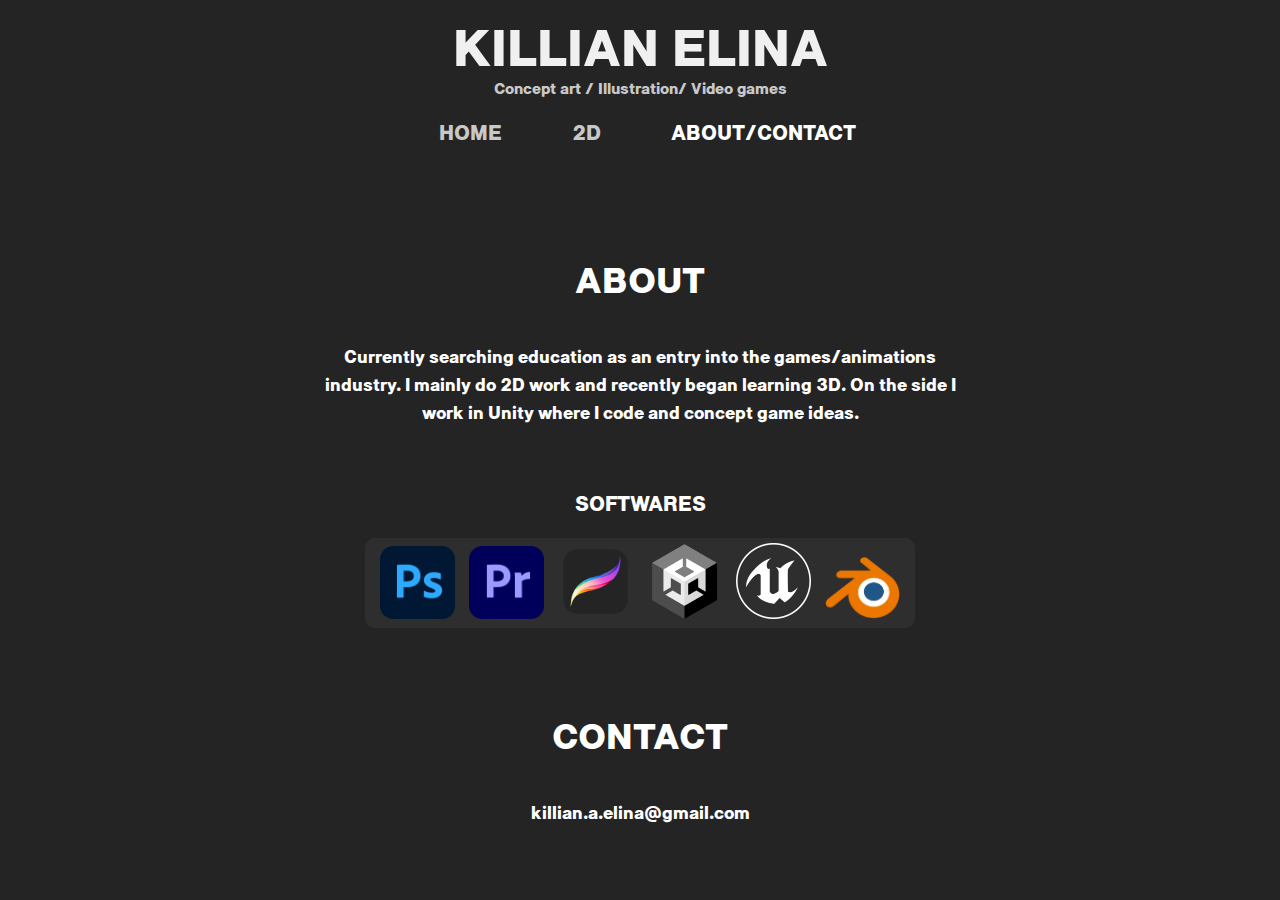
==== Pages/AboutContact.html @ 319a0bc9 "Add files via upload" ====
<!DOCTYPE html>
<html lang="en" style="background-color: rgb(36, 36, 36);">
<head>
    <meta charset="UTF-8">
    <meta http-equiv="X-UA-Compatible" content="IE=edge">
    <meta name="viewport" content="width=device-width, initial-scale=1.0">
    <title>Killian Elina</title>

    <link rel="stylesheet" href="/style.css" type="text/css">
</head>
<body class="centering">
    
    <div class="header">
        <h1 style="margin: 0;";>KILLIAN ELINA</h1>
        <p>Concept art / Illustration/ Video games</>
    </div>
    
    <div>
        <nav class="navbar">
            <ul>
                <li>
                    <a style="text-decoration: none;" href="/index.html">HOME</a >
                </li>

                <li class="dropdown">
                    <a class="dropbtn">2D</a>
                    <div class="dropdown-content">
                        <a href="/Pages/Characters.html">CHARACTERS</a>
                        <a href="/Pages/Environments.html">ENVIRONMENTS</a>
                        <a href="/Pages/LifeDrawings.html">LIFE DRAWINGS</a>
                        <a href="/Pages/Freestyle.html">FREESTYLE</a>
                    </div>
                </li>

                <li>
                    <a class="dropbtn" href="/Pages/About.html" style="color: white;">ABOUT/CONTACT</a>
                </li>              
            </ul>
        </nav>
    </div>
    
    <div class="wrapper2">
        <div class="mainContent">
            <div class="sideTitle">
                <h3>ABOUT</h3>
            </div>
            <div class="aboutRow">
                
                <p class="about-text">Currently searching education as an entry into the games/animations industry. I mainly do 2D work and recently began learning 3D. On the side I work in Unity where I code and concept game ideas. </p>
                                
            </div>
            <p class="sideTitle" style="font-size: 20px; margin-top: 60px;">SOFTWARES</p>
            <div class="logo-row">
                <img class="about-software-logo" src="/Software logos/photoshop logo.png" alt="">
                <img class="about-software-logo" src="/Software logos/Premiere logo.png" alt="">
                <img class="about-software-logo" src="/Software logos/procreate-icon-search-display.png" alt="">
                <img class="about-software-logo" src="/Software logos/unity logo.png" alt="">
                <img class="about-software-logo" src="/Software logos/unreal logo.png" alt="">
                <img class="about-software-logo" src="/Software logos/blender logot.svg.png" alt="">
            </div>
            <div class="sideTitle">
                <h3>CONTACT</h3>
            </div>
            <div class="firstRow">
                
                <p class="about-text">killian.a.elina@gmail.com</p>
                                
            </div>


        </div>  
    </div>
    
</body>
</html>
---- style.css ----
@font-face {
  font-family: Archivo;
  src: url(Fonts/ArchivoBlack-Regular.ttf);
}

@font-face {
  font-family: SublimaBold;
  src: url(Fonts/sublima/Sublima-ExtraBold.otf);
}

@font-face {
  font-family: SublimaLight;
  src: url(Fonts/sublima/Sublima-Light.otf)
}



.header {
   
  text-align: center;
  font-family: SublimaBold;
  font-size: 25px;
  color: rgb(240, 240, 240);
  padding-bottom: 15px;
  
}

.header p {
  color: rgb(200, 200, 200);
  font-size: 15px;
  margin: -10px;
  
}

.navbar{
    font-family: SublimaBold;
    font-size: 20px;
    margin-top: 10px;
    color: rgb(200, 200, 200);  
}

.navbar ul {
  list-style: none;
  text-align: center;
  padding: 0;
  margin: 0;
  min-width: 500px;
}

.navbar li a:hover{
  color: white;
}

.navbar li{
  padding: 0px 25px;
  display: inline-block;
  
}
.navbar a{
  padding-left: 15px;
  color: rgb(200, 200, 200); 
}

.img-monster{
  width: 700px;
  margin-inline: 10px;
}

.img-FigureDrawing{
  width: 660px;
  margin-right: 10px;
  
}

.img-MISC{
  width:738px;
  margin-left: 10px;

}

.about-text{
  margin-top: 60px;
  font-family: Sublimabold;
  text-align:unset;
  color: white;
  font-size: 17px;
  text-align: center;
  max-width: 650px;
  
  margin: auto;
   
}

.logo-row{
  background-color: rgb(46, 46, 46);
  max-width: 550px;
  margin-top: -15px;
  margin: auto;
  border-radius: 10px;
  margin-bottom: 75px;
}

.about-software-logo{
  width: 75px;
  margin: 5px;
}

/*Main Content Stuff---------------------------*/

.wrapper{
  margin-top: 100px;
  text-align: center; 
}

.wrapper2{
  margin-top: 100px;
  text-align: center;
}

.wrapper div img:hover{
  opacity: .8;
  transition: 0.3s ease;

}

.sideTitle{
  color: white;
  font-family: SublimaBold;
  font-size: 30px;
  
}

.mainContent{
  position:relative;
  text-align: center;
}


/* check again here*/
.firstRow{
  padding-bottom: 20px;
  margin: auto;
}

.aboutRow{
  padding-bottom: 0px;
  margin: auto;
}


.footerRow{
  margin-top: 300px;
}



/*Drop Down Stuff -----------------------------*/

.dropbtn{
  text-decoration: none;
}

.dropdown .dropbtn {
    
  border: none;
  outline: none;
  margin: 0;
}

.dropdown-content {
  display: none;
  position: absolute;
  background-color: rgb(36, 36, 36);
  min-width: 180px;
  z-index: 1;
}

.dropdown-content a {
  float: none;
  color: grey;
  padding: 12px 16px;
  text-decoration: none;
  display: block;
  text-align: left;
}

.dropdown-content a:hover {
}

.dropdown:hover .dropdown-content {
  display: block;
}


/* CSS REMAKE 05/11/2023 */

.centering{
  margin: auto;
  min-width: 1000px;
}

.gallery-picture {
  position: relative;
  padding-bottom: 20px;
  
  margin: auto;
  text-align: center;
}

.gallery-picture img {
  margin: auto;
  width: 1000px;
}

#lifedrawings{
  width: 800px;
}

.home-picture-text {
  color: white;
  position: absolute;
  top: 50%;
  left: 50%;
  transform: translate(-50%, -65%);
  font-family: SublimaBold;
  
  font-size: 100px;
}


.home-select-hover :hover{
  opacity: .8;
  transition: 0.3s ease;

}
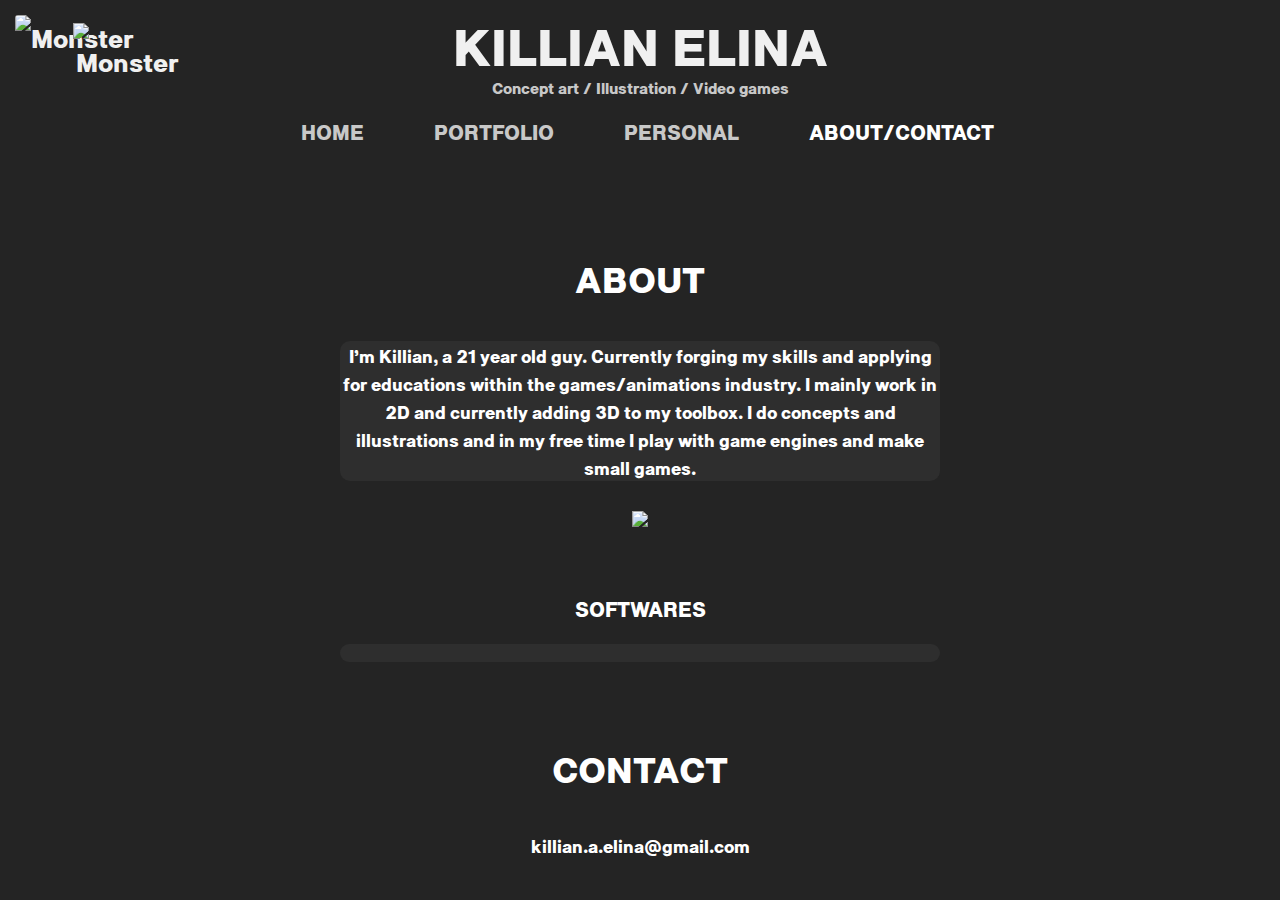
==== commit bc3ec899: "1.2" ====
--- a/Pages/AboutContact.html
+++ b/Pages/AboutContact.html
@@ -4,51 +4,62 @@
     <meta charset="UTF-8">
     <meta http-equiv="X-UA-Compatible" content="IE=edge">
     <meta name="viewport" content="width=device-width, initial-scale=1.0">
-    <title>Killian Elina</title>
+    <title>Killian Elina Portfolio</title>
+    <link rel="icon" type="image/x-icon" href="/Images/Logo.png">
 
     <link rel="stylesheet" href="/style.css" type="text/css">
 </head>
 <body class="centering">
     
     <div class="header">
-        <h1 style="margin: 0;";>KILLIAN ELINA</h1>
-        <p>Concept art / Illustration/ Video games</>
+        <img class="logo-img" src="/Images/Logo.png" alt="Monster"><img class="logo-img" src="/Images/logo-signature.png" id="logo-img" alt="Monster"><h1 style="margin: 0;";>KILLIAN ELINA</h1>
+        <p>Concept art / Illustration / Video games</p>
     </div>
     
     <div>
         <nav class="navbar">
             <ul>
                 <li>
-                    <a style="text-decoration: none;" href="/index.html">HOME</a >
+                    <a style=" text-decoration: none;" href="/index.html">HOME</a >
                 </li>
 
                 <li class="dropdown">
-                    <a class="dropbtn">2D</a>
+                    <a class="dropbtn" >PORTFOLIO</a>
                     <div class="dropdown-content">
                         <a href="/Pages/Characters.html">CHARACTERS</a>
                         <a href="/Pages/Environments.html">ENVIRONMENTS</a>
+                        <a href="/Pages/Props.html">PROPS</a>
                         <a href="/Pages/LifeDrawings.html">LIFE DRAWINGS</a>
-                        <a href="/Pages/Freestyle.html">FREESTYLE</a>
                     </div>
                 </li>
-
+                
                 <li>
-                    <a class="dropbtn" href="/Pages/About.html" style="color: white;">ABOUT/CONTACT</a>
-                </li>              
+                    <a class="dropbtn" href="/Pages/Personal.html">PERSONAL</a>
+                </li>  
+                
+                <li>
+                    <a class="dropbtn" style="color: white; text-decoration: none;" href="/Pages/AboutContact.html">ABOUT/CONTACT</a>
+                </li>     
+                
+        
             </ul>
         </nav>
     </div>
     
+    <!--About/Contact-->
     <div class="wrapper2">
         <div class="mainContent">
             <div class="sideTitle">
                 <h3>ABOUT</h3>
             </div>
-            <div class="aboutRow">
+            <div class="aboutRow logo-row">
                 
-                <p class="about-text">Currently searching education as an entry into the games/animations industry. I mainly do 2D work and recently began learning 3D. On the side I work in Unity where I code and concept game ideas. </p>
+                <p class="about-text" >I’m Killian, a 21 year old guy. Currently forging my skills and applying for educations within the games/animations industry. I mainly work in 2D and currently adding 3D to my toolbox. I do concepts and illustrations and in my free time I play with game engines and make small games. </p>
                                 
             </div>
+
+            <img style="margin-top:30px; max-width: 100px;" src="/Images/logo-signature.png">
+
             <p class="sideTitle" style="font-size: 20px; margin-top: 60px;">SOFTWARES</p>
             <div class="logo-row">
                 <img class="about-software-logo" src="/Software logos/photoshop logo.png" alt="">
--- a/style.css
+++ b/style.css
@@ -22,6 +22,16 @@
   font-size: 25px;
   color: rgb(240, 240, 240);
   padding-bottom: 15px;
+  
+  
+}
+
+.header h1{
+  text-align: center;
+  margin-bottom: -15px;
+  margin-top: -4px;
+  position: static;
+ 
   
 }
 
@@ -29,7 +39,11 @@
   color: rgb(200, 200, 200);
   font-size: 15px;
   margin: -10px;
-  
+  text-align: center;
+  
+}
+
+.header img{
 }
 
 .navbar{
@@ -93,12 +107,13 @@
 
 .logo-row{
   background-color: rgb(46, 46, 46);
-  max-width: 550px;
+  max-width: 600px;
   margin-top: -15px;
   margin: auto;
   border-radius: 10px;
   margin-bottom: 75px;
 }
+
 
 .about-software-logo{
   width: 75px;
@@ -128,6 +143,14 @@
   font-family: SublimaBold;
   font-size: 30px;
   
+}
+
+.artworkTitle{
+  color: white;
+  font-size: 25px;
+  font-family: SublimaBold;
+  margin-right: 690px;
+  margin-bottom: -30px;
 }
 
 .mainContent{
@@ -213,8 +236,14 @@
 }
 
 #lifedrawings{
-  width: 800px;
-}
+  width:500px;
+}
+
+#lifedrawingsLandscape{
+  width:500px;
+}
+
+
 
 .home-picture-text {
   color: white;
@@ -225,12 +254,34 @@
   font-family: SublimaBold;
   
   font-size: 100px;
+  pointer-events: none;
+  
+  
 }
 
 
 .home-select-hover :hover{
   opacity: .8;
   transition: 0.3s ease;
-
-}
-
+  
+  
+}
+
+.logo-img {
+  
+  max-height: 60px;
+  top: 0;
+  left: 0;
+  position: absolute;
+  margin-top: 15px;
+  margin-left: 15px;
+  border-radius: 3px;
+}
+
+#logo-img {
+  width: 108px;
+  padding-left:58px;
+  padding-top: 8px;
+}
+
+
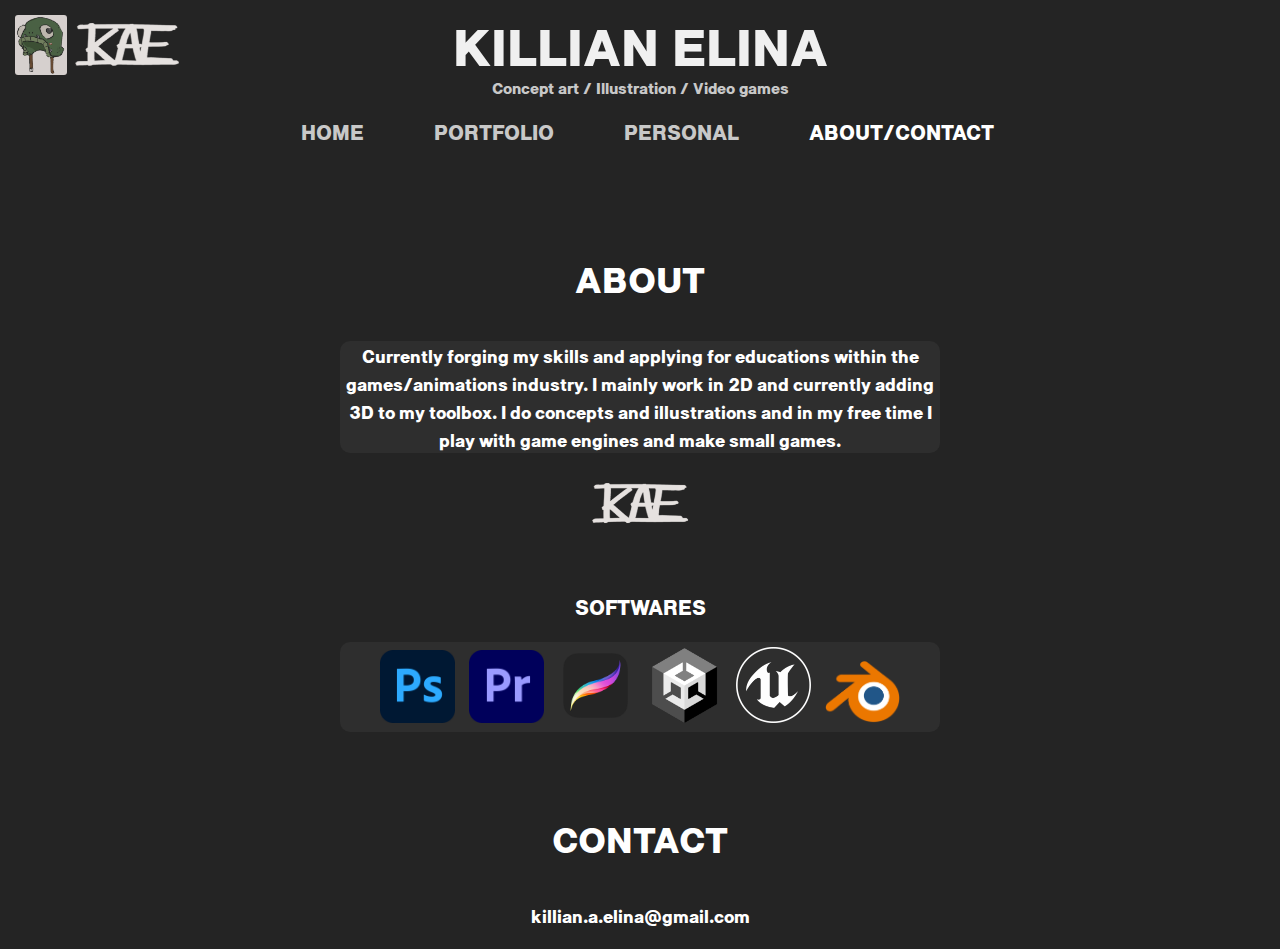
==== commit 17520480: "1.2" ====
--- a/Pages/AboutContact.html
+++ b/Pages/AboutContact.html
@@ -54,7 +54,7 @@
             </div>
             <div class="aboutRow logo-row">
                 
-                <p class="about-text" >I’m Killian, a 21 year old guy. Currently forging my skills and applying for educations within the games/animations industry. I mainly work in 2D and currently adding 3D to my toolbox. I do concepts and illustrations and in my free time I play with game engines and make small games. </p>
+                <p class="about-text" >Currently forging my skills and applying for educations within the games/animations industry. I mainly work in 2D and currently adding 3D to my toolbox. I do concepts and illustrations and in my free time I play with game engines and make small games. </p>
                                 
             </div>
 
